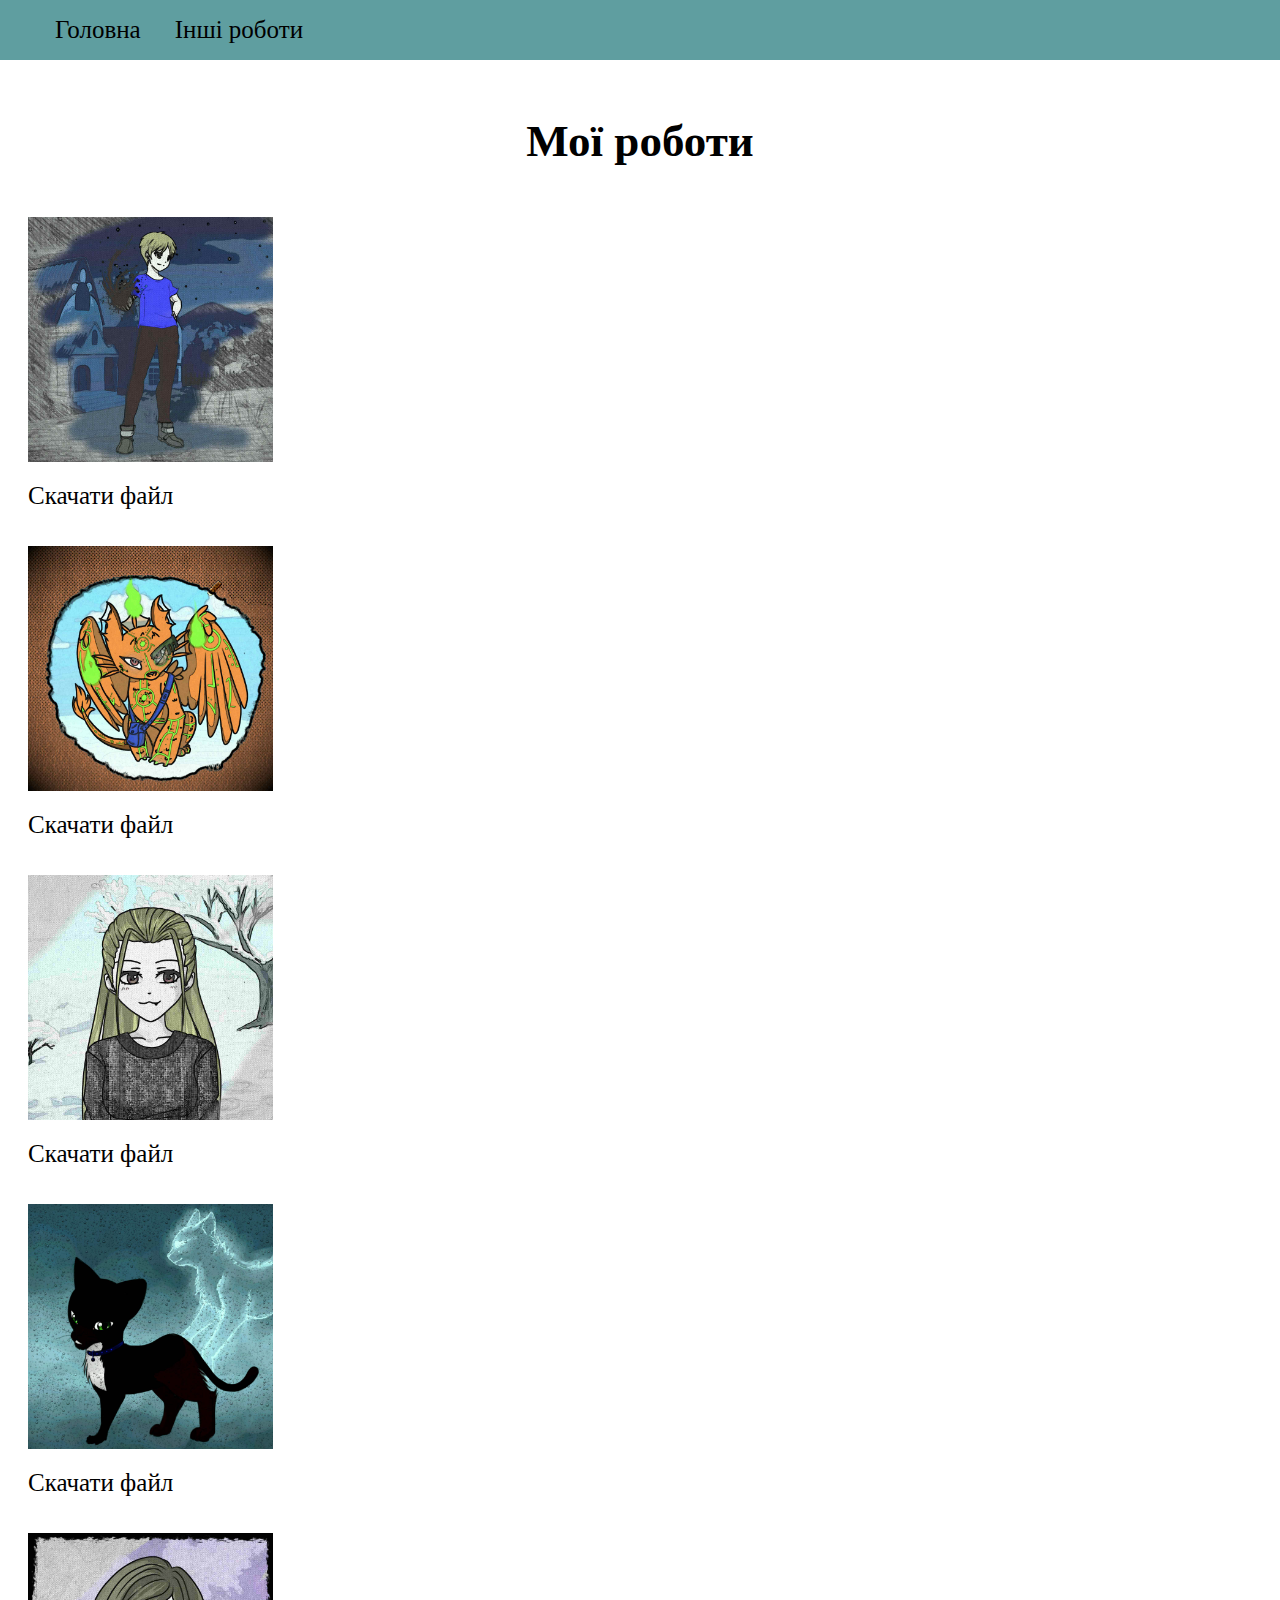
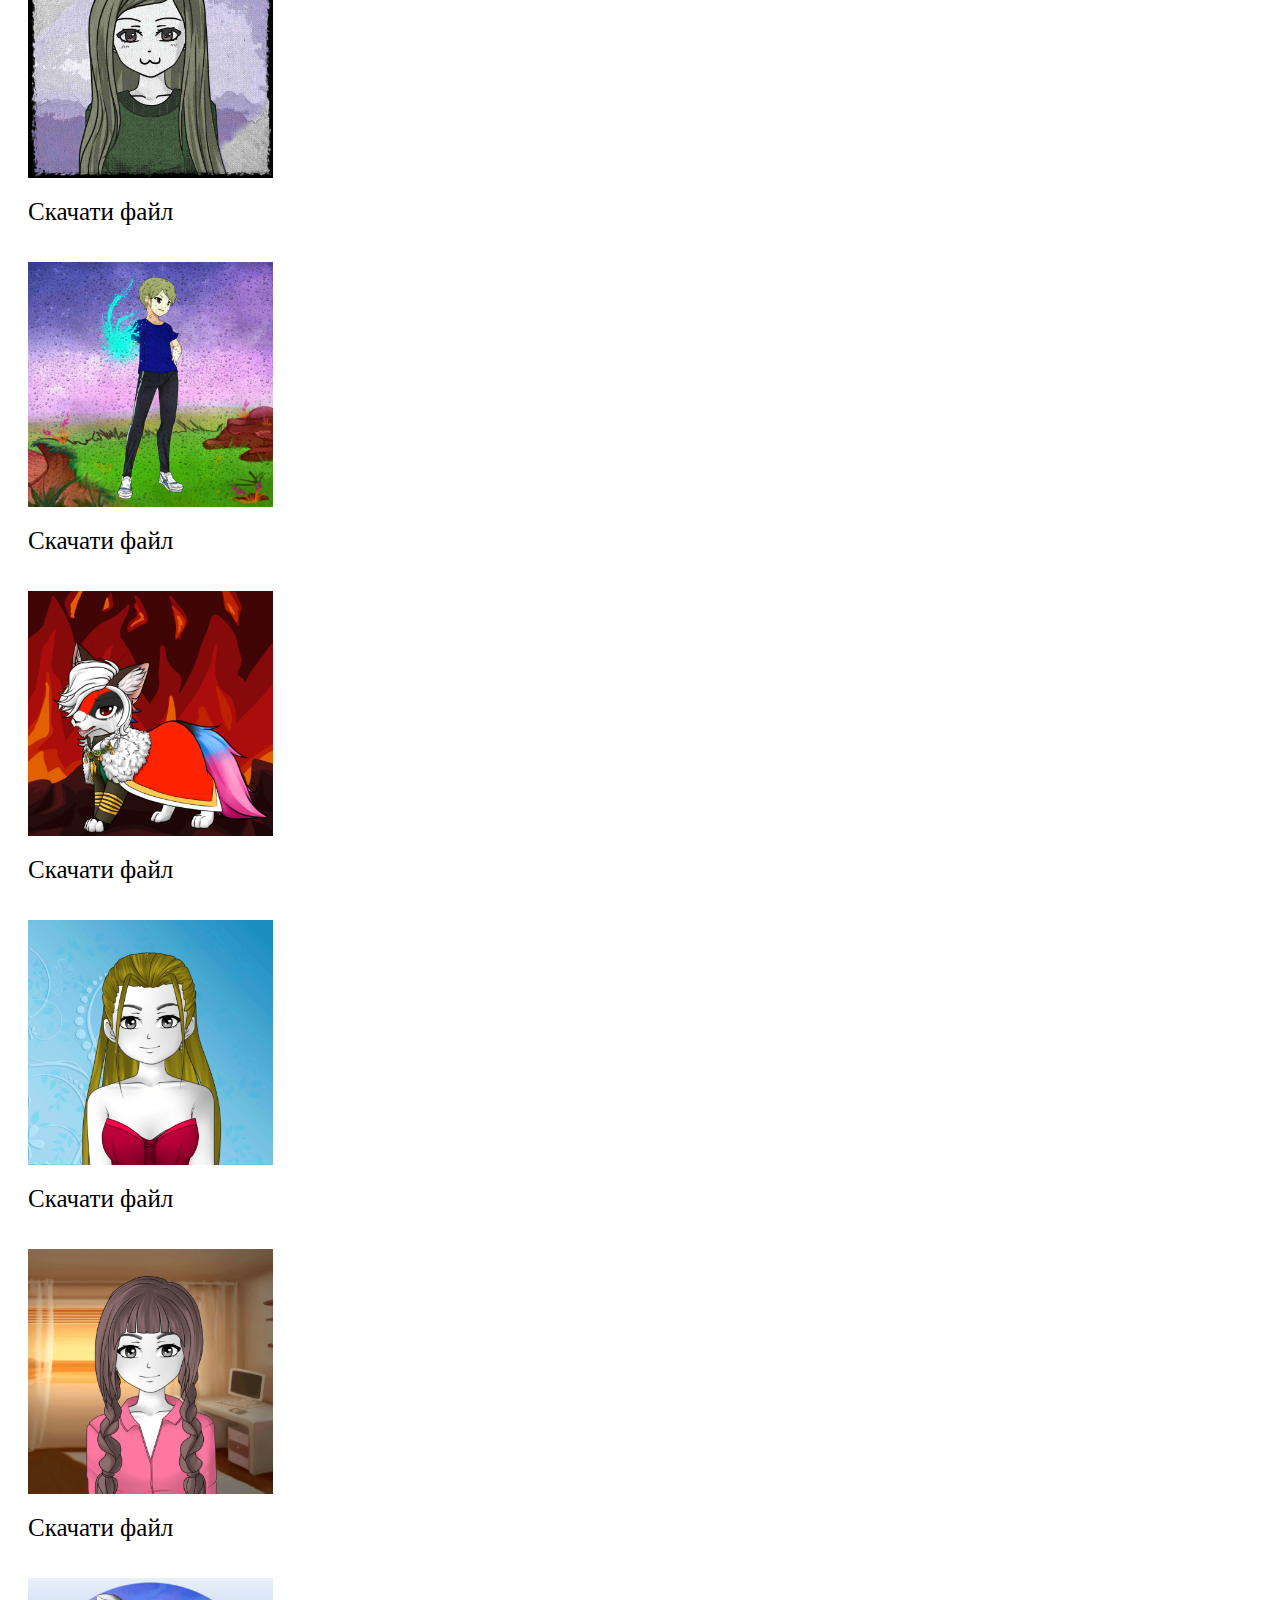
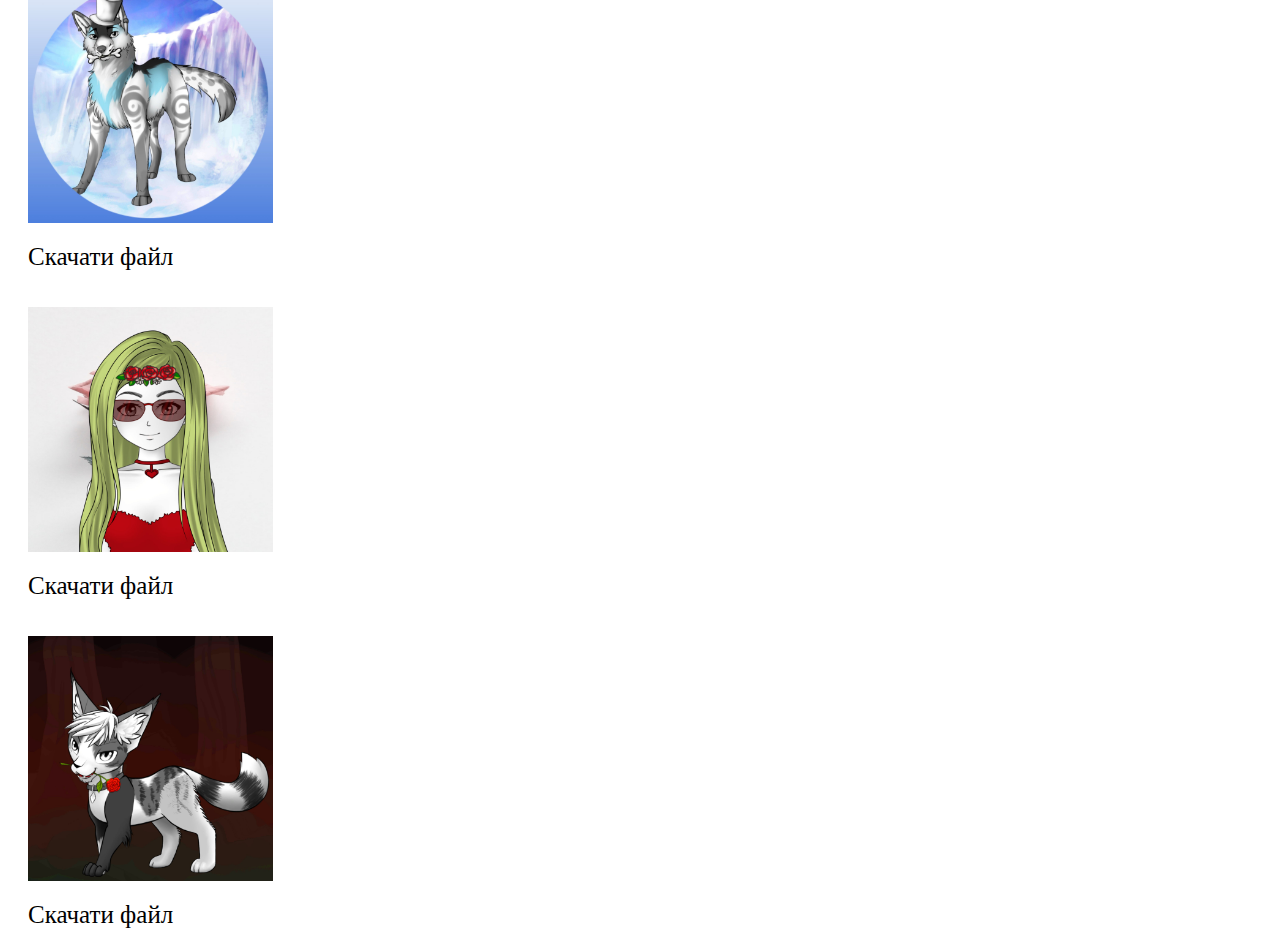
==== photo.html @ 9b928285 "Initial changes" ====
<!Doctype html>
<html>
    <head>
        <title>Моє портфоліо</title>
        <meta charset="utf-8">
        <link rel="stylesheet" type="text/css" href="styles.css">
    </head>
    <body>
        <header>
            <ul>
                <a href="index.html"><li>Головна</li></a>
                <a href="photo.html"><li>Інші роботи</li></a>
            </ul>
        </header>
        <main>
            <h1 align="center">Мої роботи</h1>
            <img src="media/20201115_133543.jpg"><p><a href="media/20201115_133543.jpg" class="download_a" download>Скачати файл</a></p>
            <img src="media/20201114_211346.jpg"><p><a href="media/20201114_211346.jpg" class="download_a" download>Скачати файл</a></p>
            <img src="media/20201114_211405.jpg"><p><a href="media/20201114_211405.jpg" class="download_a" download>Скачати файл</a></p>
            <img src="media/20201114_211417.jpg"><p><a href="media/20201114_211417.jpg" class="download_a" download>Скачати файл</a></p>
            <img src="media/20201114_211428.jpg"><p><a href="media/20201114_211428.jpg" class="download_a" download>Скачати файл</a></p>
            <img src="media/20201115_133555.jpg"><p><a href="media/20201115_133555.jpg" class="download_a" download>Скачати файл</a></p>
            <img src="media/20201117_150517.jpg"><p><a href="media/20201117_150517.jpg" class="download_a" download>Скачати файл</a></p>
            <img src="media/20201117_150449.jpg"><p><a href="media/20201117_150449.jpg" class="download_a" download>Скачати файл</a></p>
            <img src="media/20201117_150434.jpg"><p><a href="media/20201117_150434.jpg" class="download_a" download>Скачати файл</a></p>
            <img src="media/20201117_150458.jpg"><p><a href="media/20201117_150458.jpg" class="download_a" download>Скачати файл</a></p>
            <img src="media/20201117_150420.jpg"><p><a href="media/20201117_150420.jpg" class="download_a" download>Скачати файл</a></p>
            <img src="media/20201115_133604.jpg"><p><a href="media/20201115_133604.jpg" class="download_a" download>Скачати файл</a></p>
        </main>
    </body>
</html>
---- styles.css ----
img {
    margin-left: 20px;
    margin-top: 20px; 
    height: 350px;
} 

button {
    margin-left: 20px;
    margin-top: 15px; 
    height: 30px;  
}

footer {
    margin-top: 20px;
    background-color: cadetblue;
    height: 60px;
    width: 1920px;
    position: fixed; 
    left: 0;
}

a{
    text-decoration: none;
    color: black;
    font-size: 25px;
}

p {
    margin-left: 20px;
}

h1 {
    margin-top: 115px;
    font-size: 45px;
}

header {
    background-color: cadetblue;
    height: 60px;
    width: 1920px;
    position: fixed; 
    left: 0;
    top: 0;
}

li {
    list-style-type: none;
    display: inline;
    padding: 15px;
    font-size: 25px;
}

@media (min-device-width : 320px) and (max-device-width : 425px) {
    
    img {
        margin-left: 20px;
        margin-top: 20px; 
        height: 920px;
    } 
    
    button {
        margin-left: 20px;
        margin-top: 15px; 
        height: 30px;  
    }
    
    footer {
        margin-top: 20px;
        background-color: cadetblue;
        height: 60px;
        width: 1920px;
        position: fixed; 
        left: 0;
    }
    
    a{
        text-decoration: none;
        color: black;
        font-size: 40px;
    }
    
    p {
        margin-left: 20px;
        font-size: 40px;
    }
    
    h1 {
        margin-top: 115px;
        font-size: 60px;
    }
    
    header {
        background-color: cadetblue;
        height: 60px;
        width: 1920px;
        position: fixed; 
        left: 0;
        top: 0;
    }
    
    li {
        list-style-type: none;
        display: inline;
        padding: 15px;
        font-size: 35px;
    }
}

@media (min-device-width : 768px) {

    img {
        margin-left: 20px;
        margin-top: 20px; 
        height: 245px;
    } 

    button {
        margin-left: 20px;
        margin-top: 15px; 
        height: 30px;  
    }

    footer {
        margin-top: 20px;
        background-color: cadetblue;
        height: 60px;
        width: 1920px;
        position: fixed; 
        left: 0;
    }

    a{
        text-decoration: none;
        color: black;
    }

    p {
        margin-left: 20px;
    }

    h1 {
        margin-top: 115px;
    }

    header {
        background-color: cadetblue;
        height: 60px;
        width: 1920px;
        position: fixed; 
        left: 0;
        top: 0;
    }

    li {
        list-style-type: none;
        display: inline;
        padding: 15px;
    }

}
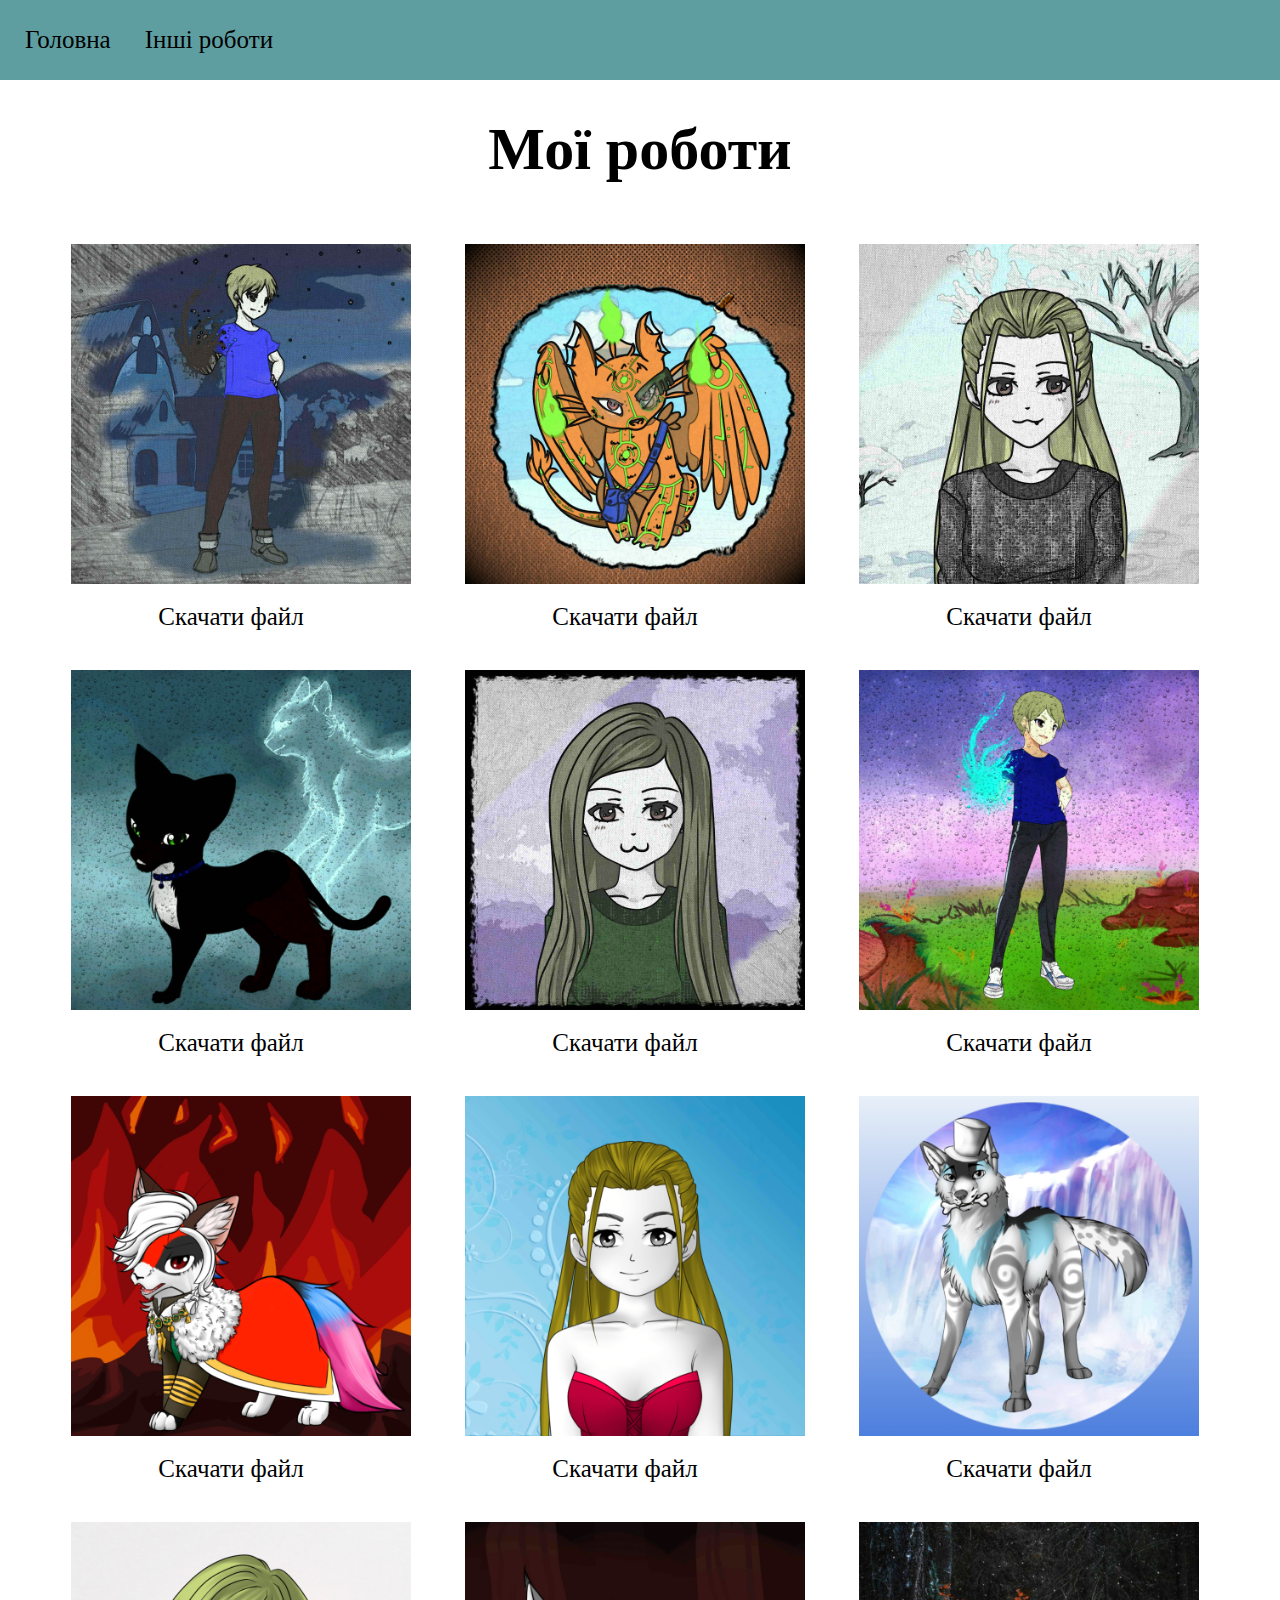
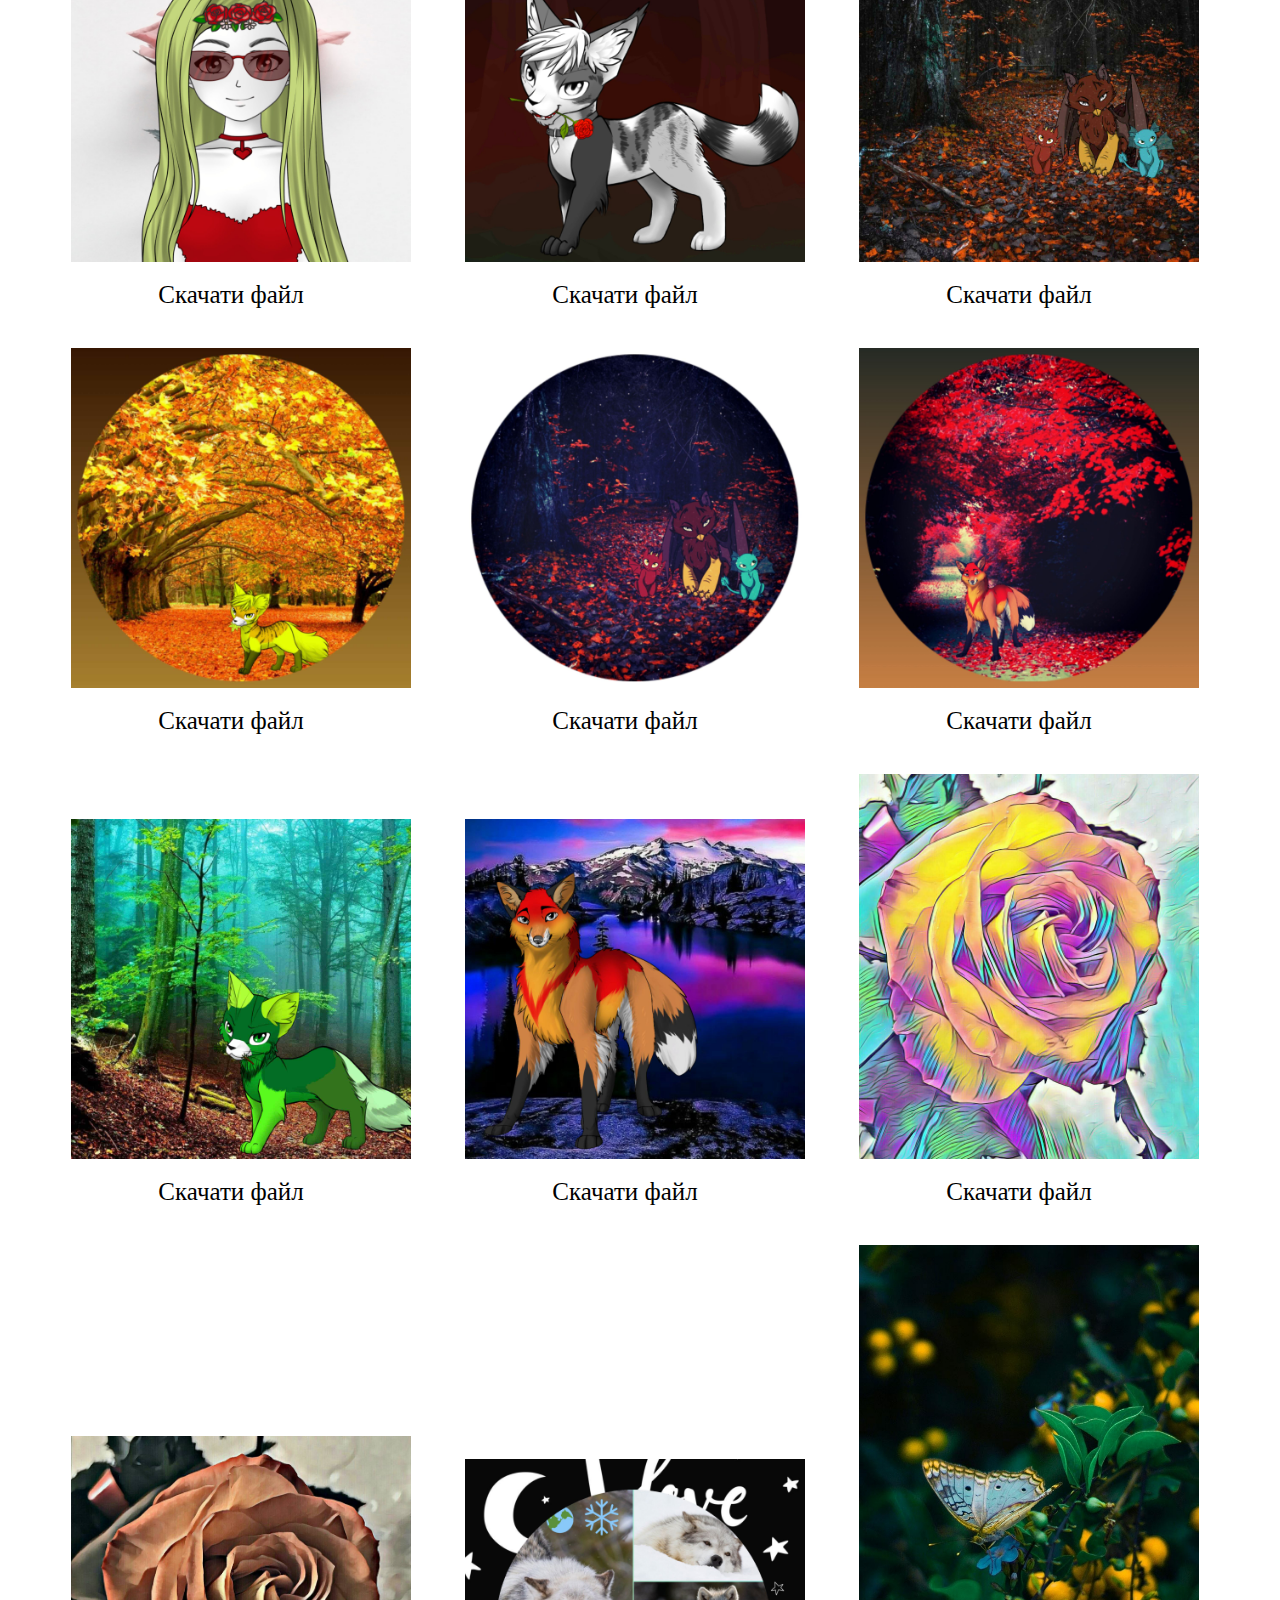
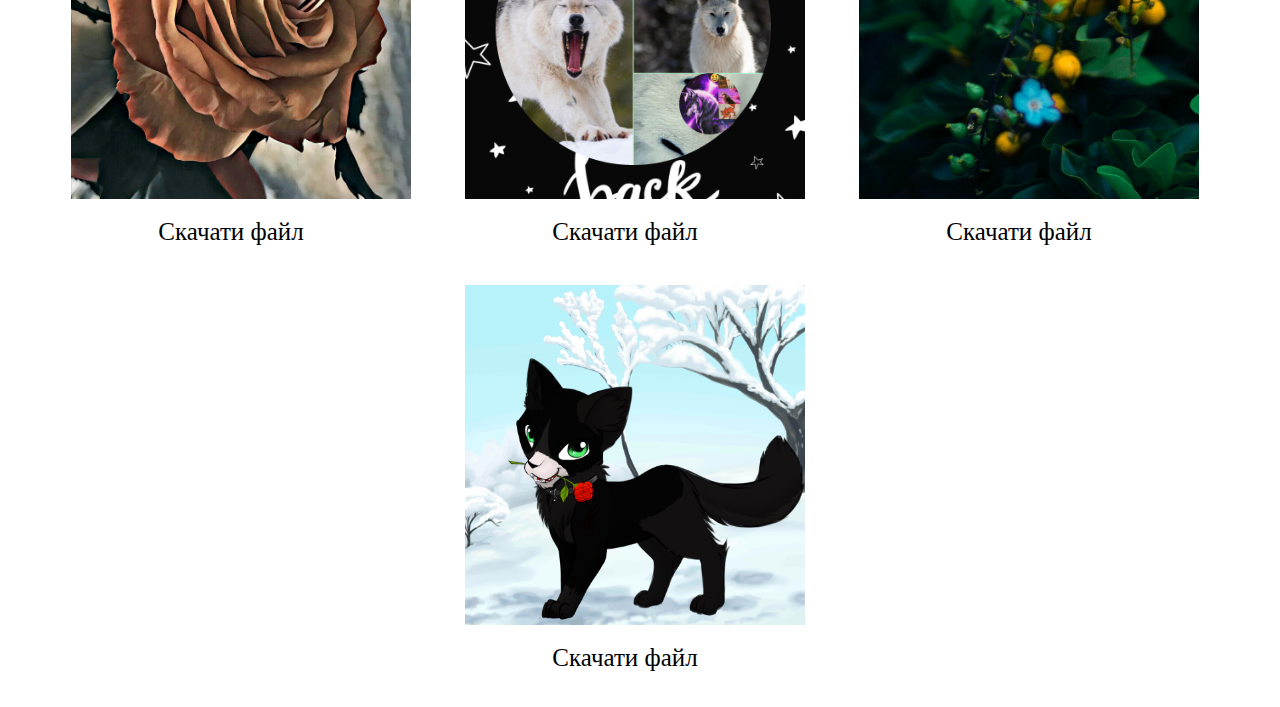
==== commit 1756a309: "Pages optimized" ====
--- a/photo.html
+++ b/photo.html
@@ -1,31 +1,113 @@
-<!Doctype html>
+<!DOCTYPE html>
 <html>
     <head>
         <title>Моє портфоліо</title>
         <meta charset="utf-8">
+        <meta name="viewport" content="width=device-width, initial-scale=1.0">
         <link rel="stylesheet" type="text/css" href="styles.css">
     </head>
     <body>
-        <header>
-            <ul>
-                <a href="index.html"><li>Головна</li></a>
-                <a href="photo.html"><li>Інші роботи</li></a>
+        <header class="main-header">
+            <nav>
+                <ul>
+                    <li><a href="index.html">Головна</a></li>
+                    <li><a href="photo.html">Інші роботи</a></li>
+                </ul>
+            </nav>
+        </header>
+        <main class="main-content">
+            <h1>Мої роботи</h1>
+
+            <ul class="media-list">
+                <li>
+                    <img src="media/20201115_133543.jpg">
+                    <p><a href="media/20201115_133543.jpg" download>Скачати файл</a></p>
+                </li>
+                <li>
+                    <img src="media/20201114_211346.jpg">
+                    <p><a href="media/20201114_211346.jpg" download>Скачати файл</a></p>
+                </li>
+                <li>
+                    <img src="media/20201114_211405.jpg">
+                    <p><a href="media/20201114_211405.jpg" download>Скачати файл</a></p>
+                </li>
+                <li>
+                    <img src="media/20201114_211417.jpg">
+                    <p><a href="media/20201114_211417.jpg" download>Скачати файл</a></p>
+                </li>
+                <li>
+                    <img src="media/20201114_211428.jpg">
+                    <p><a href="media/20201114_211428.jpg" download>Скачати файл</a></p>
+                </li>
+                <li>
+                    <img src="media/20201115_133555.jpg">
+                    <p><a href="media/20201115_133555.jpg" download>Скачати файл</a></p>
+                </li>
+                <li>
+                    <img src="media/20201117_150517.jpg">
+                    <p><a href="media/20201117_150517.jpg" download>Скачати файл</a></p>
+                </li>
+                <li>
+                    <img src="media/20201117_150449.jpg">
+                    <p><a href="media/20201117_150449.jpg" download>Скачати файл</a></p>
+                </li>
+                <li>
+                    <img src="media/20201117_150458.jpg">
+                    <p><a href="media/20201117_150458.jpg" download>Скачати файл</a></p>
+                </li>
+                <li>
+                    <img src="media/20201117_150420.jpg">
+                    <p><a href="media/20201117_150420.jpg" download>Скачати файл</a></p>
+                </li>
+                <li>
+                    <img src="media/20201115_133604.jpg">
+                    <p><a href="media/20201115_133604.jpg" download>Скачати файл</a></p>
+                </li>
+                <li>
+                    <img src="media/20201119_105901.jpg">
+                    <p><a href="media/20201119_105901.jpg" download>Скачати файл</a></p>
+                </li>
+                <li>
+                    <img src="media/20201119_105913.jpg">
+                    <p><a href="media/20201119_105913.jpg" download>Скачати файл</a></p>
+                </li>
+                <li>
+                    <img src="media/20201119_105922.jpg">
+                    <p><a href="media/20201119_105922.jpg" download>Скачати файл</a></p>
+                </li>
+                <li>
+                    <img src="media/20201119_105939.jpg">
+                    <p><a href="media/20201119_105939.jpg" download>Скачати файл</a></p>
+                </li>
+                <li>
+                    <img src="media/20201119_110032.jpg">
+                    <p><a href="media/20201119_110032.jpg" download>Скачати файл</a></p>
+                </li>
+                <li>
+                    <img src="media/20201119_110039.jpg">
+                    <p><a href="media/20201119_110039.jpg" download>Скачати файл</a></p>
+                </li>
+                <li>
+                    <img src="media/20201119_151247.jpg">
+                    <p><a href="media/20201119_151247.jpg" download>Скачати файл</a></p>
+                </li>
+                <li>
+                    <img src="media/20201119_151300.jpg">
+                    <p><a href="media/20201119_151300.jpg" download>Скачати файл</a></p>
+                </li>
+                <li>
+                    <img src="media/20201119_151318.jpg">
+                    <p><a href="media/20201119_151318.jpg" download>Скачати файл</a></p>
+                </li>
+                <li>
+                    <img src="media/20201119_151324.jpg">
+                    <p><a href="media/20201119_151324.jpg" download>Скачати файл</a></p>
+                </li>
+                <li>
+                    <img src="media/20201119_151331.jpg">
+                    <p><a href="media/20201119_151331.jpg" download>Скачати файл</a></p>
+                </li>
             </ul>
-        </header>
-        <main>
-            <h1 align="center">Мої роботи</h1>
-            <img src="media/20201115_133543.jpg"><p><a href="media/20201115_133543.jpg" class="download_a" download>Скачати файл</a></p>
-            <img src="media/20201114_211346.jpg"><p><a href="media/20201114_211346.jpg" class="download_a" download>Скачати файл</a></p>
-            <img src="media/20201114_211405.jpg"><p><a href="media/20201114_211405.jpg" class="download_a" download>Скачати файл</a></p>
-            <img src="media/20201114_211417.jpg"><p><a href="media/20201114_211417.jpg" class="download_a" download>Скачати файл</a></p>
-            <img src="media/20201114_211428.jpg"><p><a href="media/20201114_211428.jpg" class="download_a" download>Скачати файл</a></p>
-            <img src="media/20201115_133555.jpg"><p><a href="media/20201115_133555.jpg" class="download_a" download>Скачати файл</a></p>
-            <img src="media/20201117_150517.jpg"><p><a href="media/20201117_150517.jpg" class="download_a" download>Скачати файл</a></p>
-            <img src="media/20201117_150449.jpg"><p><a href="media/20201117_150449.jpg" class="download_a" download>Скачати файл</a></p>
-            <img src="media/20201117_150434.jpg"><p><a href="media/20201117_150434.jpg" class="download_a" download>Скачати файл</a></p>
-            <img src="media/20201117_150458.jpg"><p><a href="media/20201117_150458.jpg" class="download_a" download>Скачати файл</a></p>
-            <img src="media/20201117_150420.jpg"><p><a href="media/20201117_150420.jpg" class="download_a" download>Скачати файл</a></p>
-            <img src="media/20201115_133604.jpg"><p><a href="media/20201115_133604.jpg" class="download_a" download>Скачати файл</a></p>
         </main>
     </body>
 </html>--- a/styles.css
+++ b/styles.css
@@ -1,160 +1,104 @@
-img {
-    margin-left: 20px;
-    margin-top: 20px; 
-    height: 350px;
-} 
-
-button {
-    margin-left: 20px;
-    margin-top: 15px; 
-    height: 30px;  
-}
-
-footer {
-    margin-top: 20px;
-    background-color: cadetblue;
-    height: 60px;
-    width: 1920px;
-    position: fixed; 
-    left: 0;
-}
-
+/*************** Common styles ***************/
 a{
     text-decoration: none;
     color: black;
+}
+
+img{
+    max-width: 100%;
+}
+
+ul{
+    list-style-type: none;
+    padding: 0;
+}
+
+p{
+    margin: 0 0 15px;
+}
+
+
+
+/*************** Header ***************/
+.main-header {
+    background-color: cadetblue;
+    width: 100%;
+    position: fixed; 
+    left: 0;
+    top: 0;
+    padding: 0 15px;
+}
+
+.main-header nav{
+    max-width: 1500px;
+    margin: 0 auto;
+}
+
+.main-header li{
+    display: inline-block;
+    padding: 10px;
+    font-size: 20px;
+    margin: 0 10px 0 0;
+}
+
+.main-header a, .main-content a{
     font-size: 25px;
 }
 
-p {
-    margin-left: 20px;
+/*************** Main content ***************/
+.main-content{
+    max-width: 1500px;
+    margin: 0 auto;
 }
 
-h1 {
+.main-content img {
+    margin-top: 20px; 
+    width: 100%;
+} 
+
+.main-content h1 {
     margin-top: 115px;
     font-size: 45px;
+    text-align: center;
 }
 
-header {
-    background-color: cadetblue;
-    height: 60px;
-    width: 1920px;
-    position: fixed; 
-    left: 0;
-    top: 0;
+.media-list{
+    text-align: center;
 }
 
-li {
-    list-style-type: none;
-    display: inline;
-    padding: 15px;
-    font-size: 25px;
-}
 
-@media (min-device-width : 320px) and (max-device-width : 425px) {
+
+@media(min-width: 425px){
     
-    img {
-        margin-left: 20px;
-        margin-top: 20px; 
-        height: 920px;
-    } 
-    
-    button {
-        margin-left: 20px;
-        margin-top: 15px; 
-        height: 30px;  
-    }
-    
-    footer {
-        margin-top: 20px;
-        background-color: cadetblue;
-        height: 60px;
-        width: 1920px;
-        position: fixed; 
-        left: 0;
-    }
-    
-    a{
-        text-decoration: none;
-        color: black;
+    .main-content a{
         font-size: 40px;
     }
     
-    p {
-        margin-left: 20px;
+    .main-content p {
         font-size: 40px;
     }
     
-    h1 {
-        margin-top: 115px;
+    .main-content h1 {
         font-size: 60px;
     }
-    
-    header {
-        background-color: cadetblue;
-        height: 60px;
-        width: 1920px;
-        position: fixed; 
-        left: 0;
-        top: 0;
-    }
-    
-    li {
-        list-style-type: none;
-        display: inline;
-        padding: 15px;
-        font-size: 35px;
-    }
+
 }
 
-@media (min-device-width : 768px) {
+@media (min-width: 768px) {
 
-    img {
+    .main-content img {
         margin-left: 20px;
-        margin-top: 20px; 
-        height: 245px;
+        margin-top: 20px;
+        width: 340px; 
     } 
 
-    button {
-        margin-left: 20px;
-        margin-top: 15px; 
-        height: 30px;  
+    .main-content a{
+        font-size: 25px;
     }
 
-    footer {
-        margin-top: 20px;
-        background-color: cadetblue;
-        height: 60px;
-        width: 1920px;
-        position: fixed; 
-        left: 0;
-    }
-
-    a{
-        text-decoration: none;
-        color: black;
-    }
-
-    p {
-        margin-left: 20px;
-    }
-
-    h1 {
-        margin-top: 115px;
-    }
-
-    header {
-        background-color: cadetblue;
-        height: 60px;
-        width: 1920px;
-        position: fixed; 
-        left: 0;
-        top: 0;
-    }
-
-    li {
-        list-style-type: none;
-        display: inline;
-        padding: 15px;
+    .media-list li{
+        display: inline-block;
+        margin-right: 30px;
     }
 
 }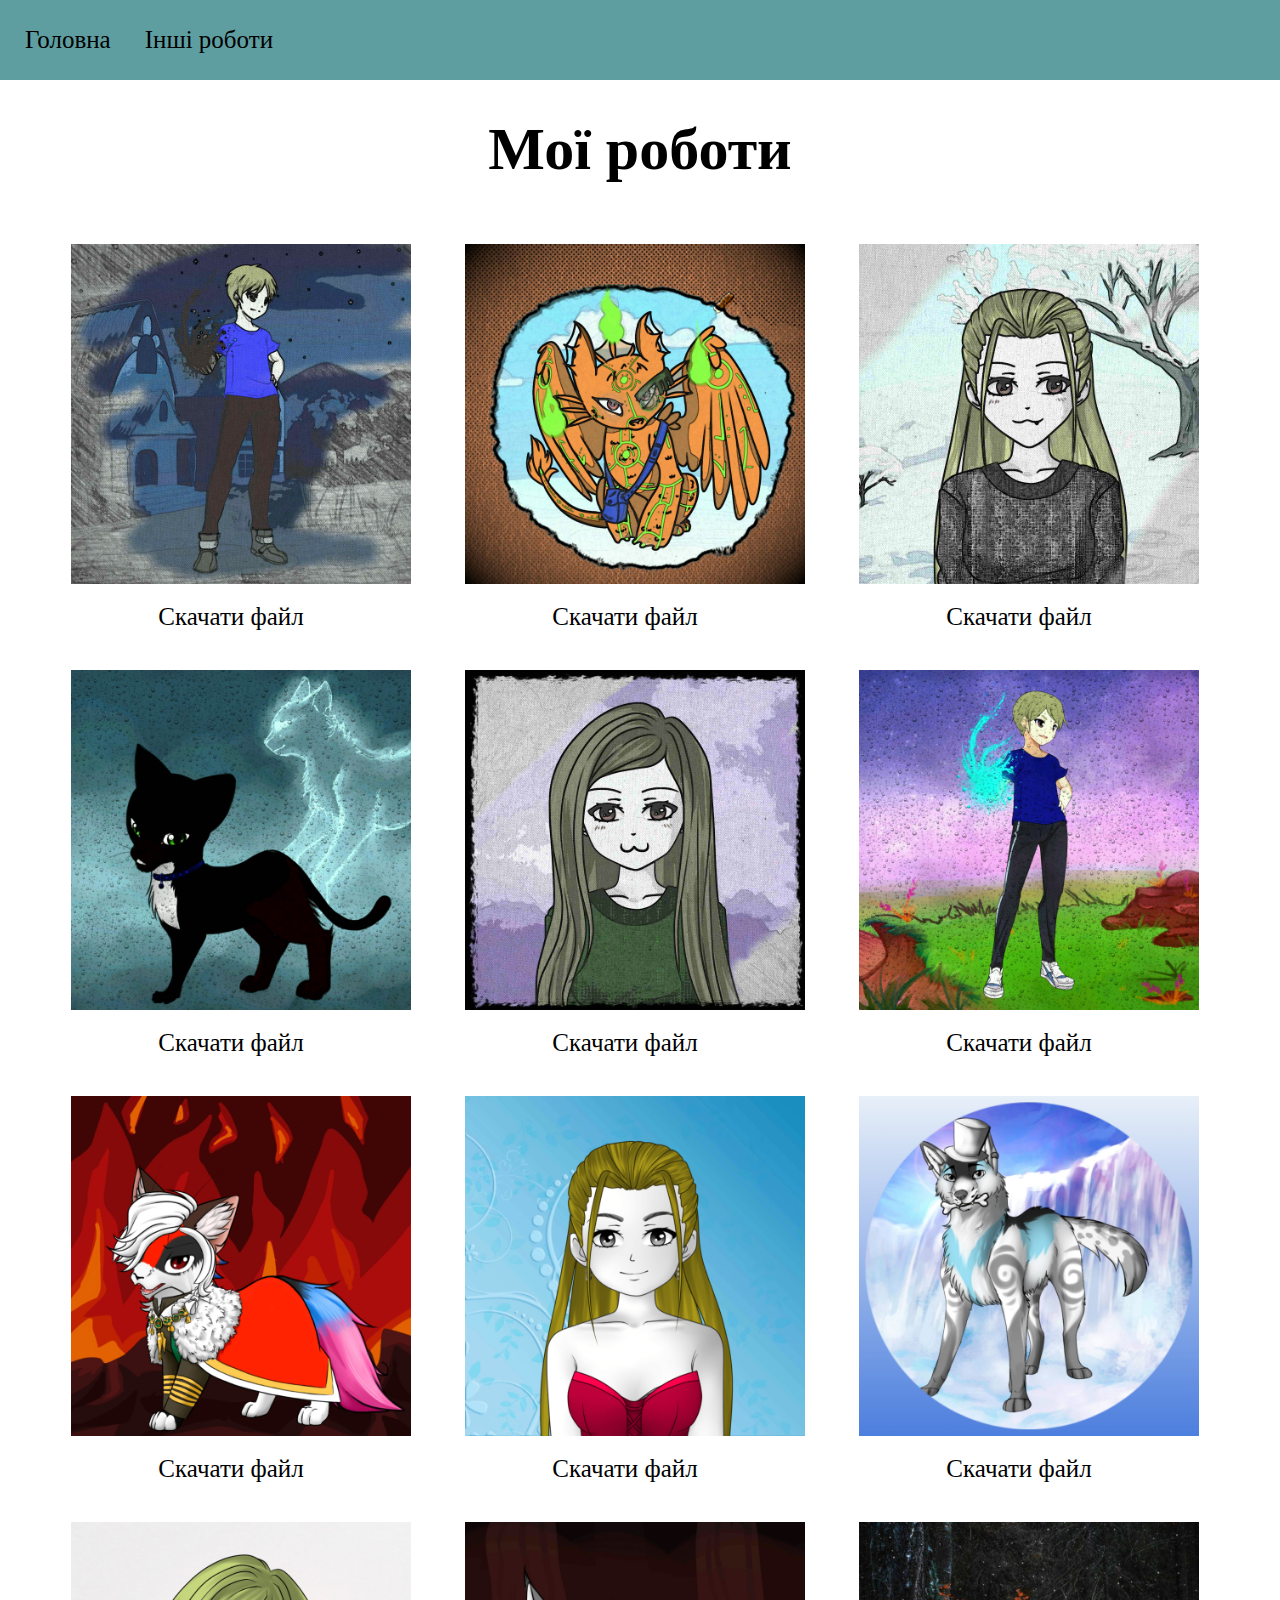
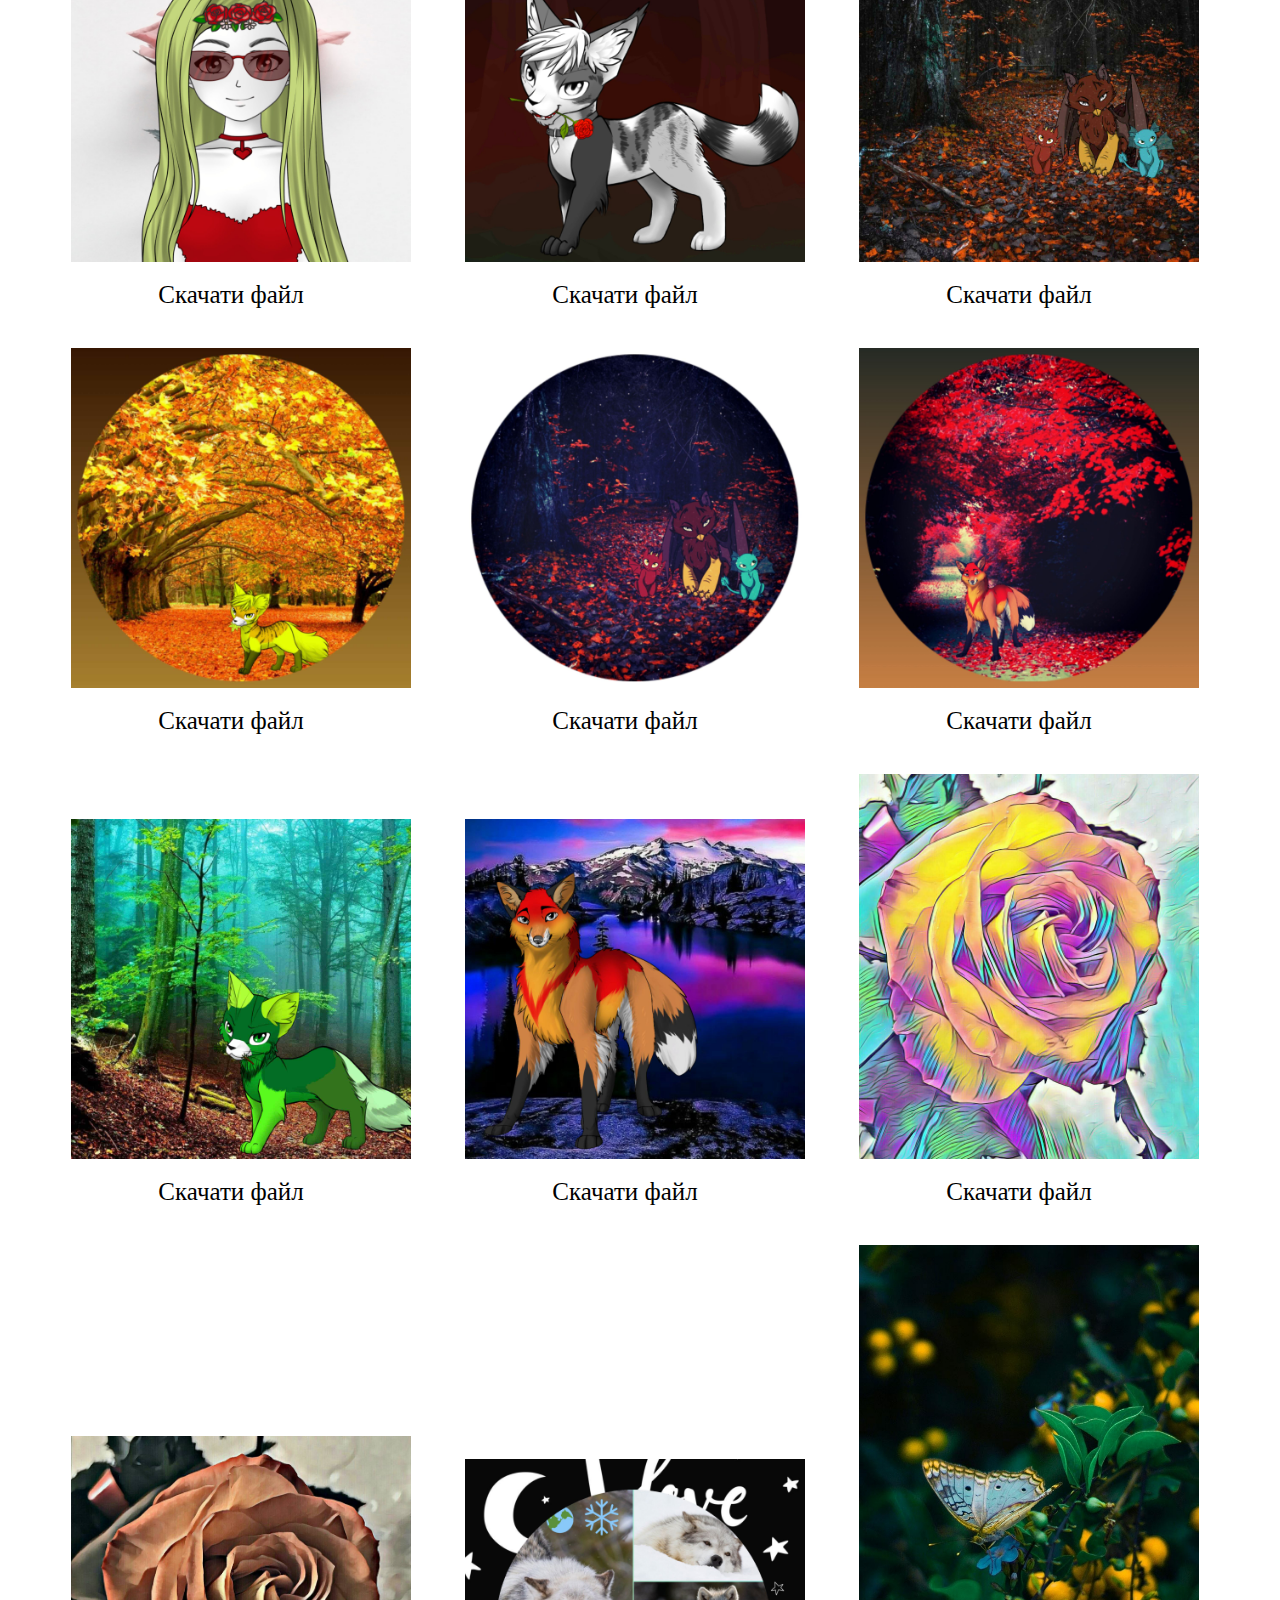
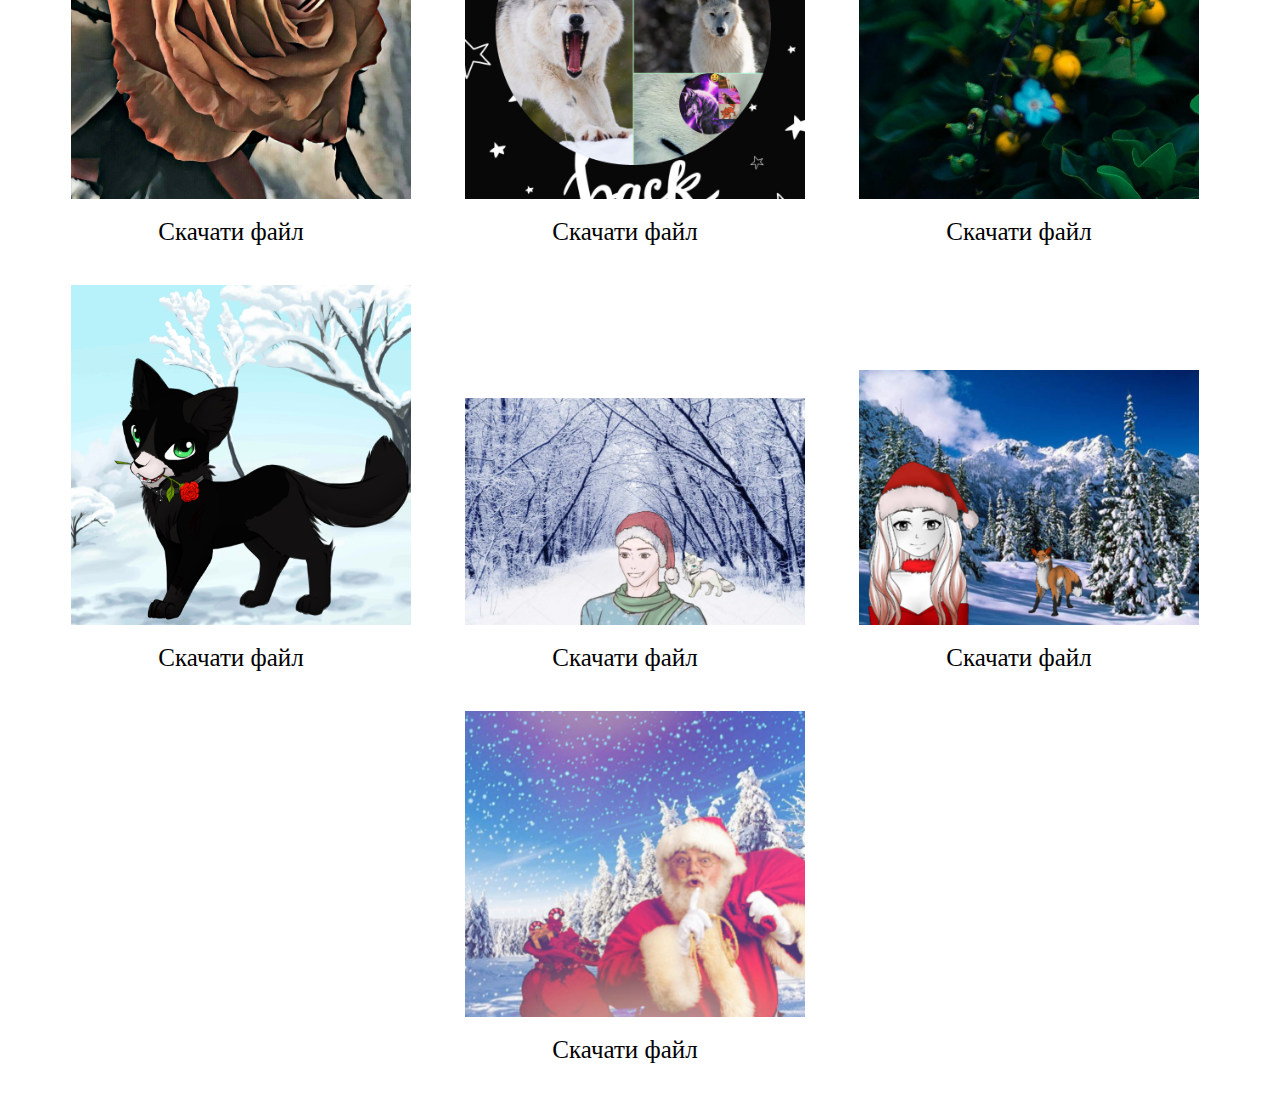
==== commit a9693228: "Page only" ====
--- a/photo.html
+++ b/photo.html
@@ -17,7 +17,6 @@
         </header>
         <main class="main-content">
             <h1>Мої роботи</h1>
-
             <ul class="media-list">
                 <li>
                     <img src="media/20201115_133543.jpg">
@@ -107,6 +106,18 @@
                     <img src="media/20201119_151331.jpg">
                     <p><a href="media/20201119_151331.jpg" download>Скачати файл</a></p>
                 </li>
+                <li>
+                    <img src="media/20201128_112301 (1).jpg">
+                    <p><a href="media/20201128_112301 (1).jpg" download>Скачати файл</a></p>
+                </li>
+                <li>
+                    <img src="media/20201128_112309.jpg">
+                    <p><a href="media/20201128_112309.jpg" download>Скачати файл</a></p>
+                </li>
+                <li>
+                    <img src="media/20201201_154149.jpg">
+                    <p><a href="media/20201201_154149.jpg" download>Скачати файл</a></p>
+                </li>
             </ul>
         </main>
     </body>
